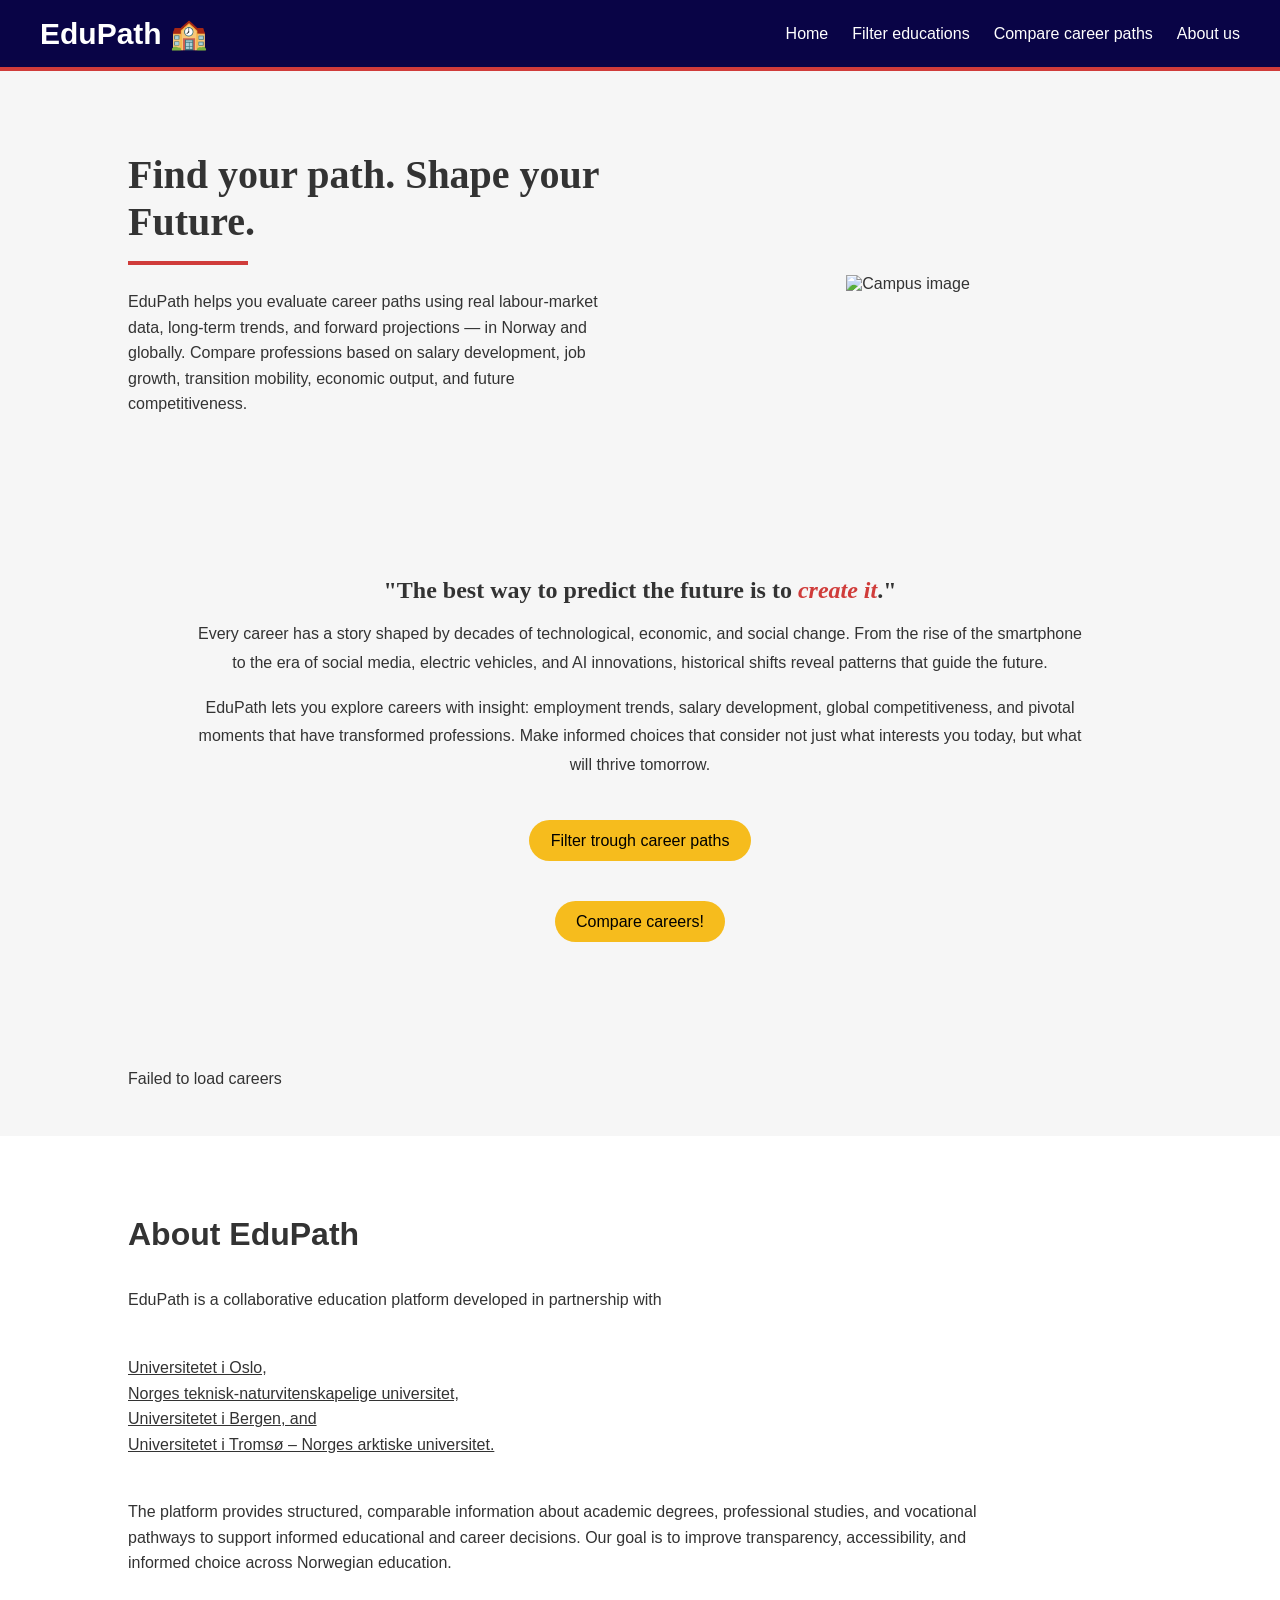
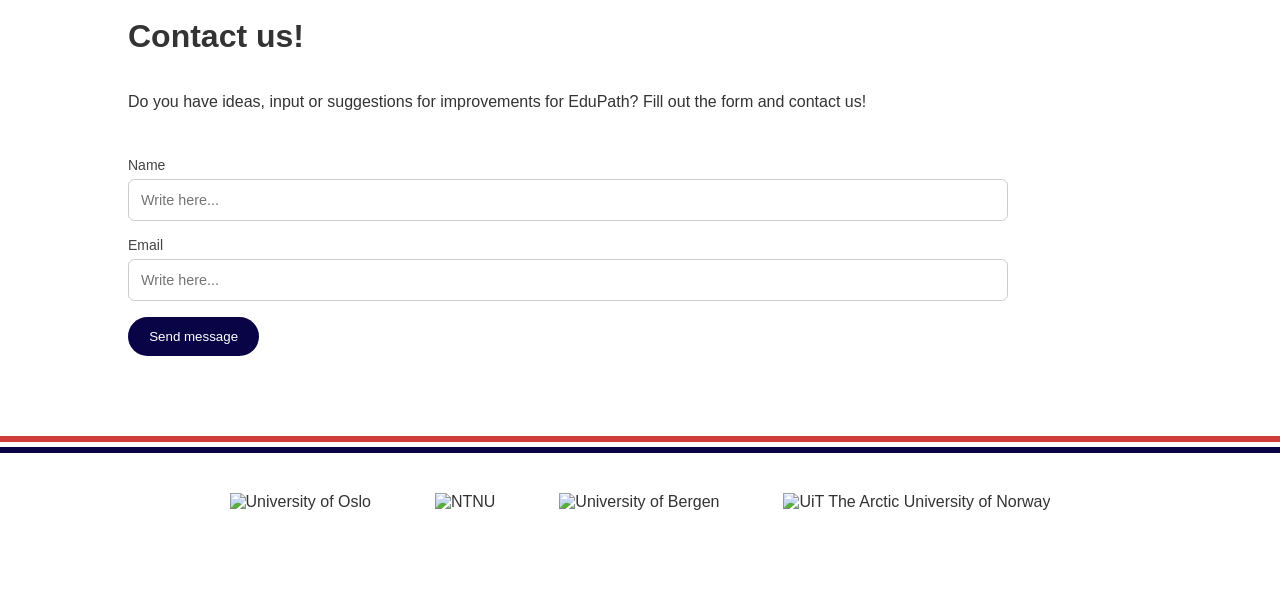
==== index.html @ 2c5219be "Rename mainpage.html to index.html" ====
<!DOCTYPE html>
<html lang="en">
<head>
    <meta charset="UTF-8" />
    <meta name="viewport" content="width=device-width, initial-scale=1.0"/>
    <title>EduPath</title>
    <link rel="stylesheet" href="stylesheetmainpage.css"/>
</head>

<body>
    <!-- Navbar -->
    <nav class="navbar">
        <div class="logo">EduPath 🏫</div>
        <ul class="nav-links">
        <li><a href="../main-page/mainpage.html">Home</a></li>
        <li><a href="../main-page-with-filters/mainfilter.html">Filter educations</a></li>
        <li><a href="../comparison-page/comparisonpage.html">Compare career paths</a></li>
        <li><a href="../main-page/mainpage.html">About us</a></li>
        </ul>
    </nav>

    <!-- Hero -->
    <section class="hero">
        <div class="container hero-inner">
        <div class="hero-text">
            <h1>Find your path. Shape your Future.</h1>
            <div class="title-line"></div>
            <p>
            EduPath helps you evaluate career paths using real labour-market data,
            long-term trends, and forward projections — in Norway and globally.
            Compare professions based on salary development, job growth, transition
            mobility, economic output, and future competitiveness.
            </p>
        </div>

        <div class="hero-image">
            <img
            src="https://www.travelandleisure.com/thmb/E5szi7N2r1eN-8b3vkl5STvWz9o=/1500x0/filters:no_upscale():max_bytes(150000):strip_icc()/notre-dame-university-COLLEGECAMP0421-039ce0bfd40b4e429b825c6fb6ebfaa6.jpg"
            alt="Campus image"
            />
        </div>
        </div>
    </section>

    <!-- Quote -->
    <section class="quote-section">
        <div class="container">
        <h1>"The best way to predict the future is to <span class="highlight"><i>create it</i></span>."</h1>

        <p>
            Every career has a story shaped by decades of technological, economic, and social change.
            From the rise of the smartphone to the era of social media, electric vehicles, and AI innovations,
            historical shifts reveal patterns that guide the future.
        </p>

        <p>
            EduPath lets you explore careers with insight: employment trends, salary development, global competitiveness,
            and pivotal moments that have transformed professions. Make informed choices that consider not just what
            interests you today, but what will thrive tomorrow.
        </p>

        <div class="button-container">
            <a href="../main-page-with-filters/mainfilter.html" class="view-button">Filter trough career paths</a>
        </div>

        <div class="button-container">
            <a href="../comparison-page/comparisonpage.html" class="view-button">Compare careers!</a>
        </div>
        </div>
    </section>

<!-- 9 Cards -->
<section class="cards-section">
    <div class="container">
    <div class="card-grid" id="cardGrid">
    </div>
    </div>
</section>

    <!-- About + Contact -->
    <section class="about-contact">
        <div class="container">
        <div class="about">
            <h2>About EduPath</h2>
            <br>

            <p>EduPath is a collaborative education platform developed in partnership with</p> <br>

            <p class="partners">
            Universitetet i Oslo,<br />
            Norges teknisk-naturvitenskapelige universitet,<br />
            Universitetet i Bergen, and<br />
            Universitetet i Tromsø – Norges arktiske universitet.
            </p> <br>

            <p>
            The platform provides structured, comparable information about academic degrees,
            professional studies, and vocational pathways to support informed educational
            and career decisions. Our goal is to improve transparency, accessibility,
            and informed choice across Norwegian education.
            </p>
            <br>
        </div>

        <div class="contact">
            <h2>Contact us!</h2>
            <br>

            <p>
            Do you have ideas, input or suggestions for improvements for EduPath?
            Fill out the form and contact us!
            </p>

            <br>

            <form class="contact-form">
            <div class="form-group">
                <label>Name</label>
                <input type="text" placeholder="Write here..." />
            </div>

            <div class="form-group">
                <label>Email</label>
                <input type="email" placeholder="Write here..." />
            </div>

            <button type="submit" class="form-button">Send message</button>
            </form>
        </div>
        </div>
    </section>

    <!-- Footer -->
    <footer class="footer">
        <div class="footer-lines">
        <div class="footer-line red"></div>
        <div class="footer-line blue"></div>
        </div>

        <div class="container footer-content">
        <div class="footer-logos">
            <img src="images/uio logo.png" alt="University of Oslo" />
            <img src="images/ntnu logo png.png" alt="NTNU" />
            <img src="images/uib logo.png" alt="University of Bergen" />
            <img src="images/uit logo png.png" alt="UiT The Arctic University of Norway" />
        </div>
        </div>
    </footer>
<!-- JS -->
<script src="scriptmainpage.js"></script>

</body>
</html>
---- stylesheetmainpage.css ----
* {
    margin: 0;
    padding: 0;
    box-sizing: border-box;
}

:root {
    --primary: #090446;
    --accent: #D03C3A;
    --secondary: #F6BC1D;
    --bg: #F6F6F6;
    --text: #333;
    --font: Arial, Helvetica, sans-serif;
}

body {
    font-family: var(--font);
    color: var(--text);
}
h1 {
    font-family: 'Times New Roman', Times, serif;
}
h2 {
    font-family: var(--font);
}

a {
    text-decoration: none;
    color: inherit;
}

.container {
    width: 80%;
    max-width: 1100px;
    margin: 0 auto;
}

.navbar {
    display: flex;
    justify-content: space-between;
    align-items: center;
    background-color: var(--primary);
    padding: 1rem 2.5rem;
    border-bottom: 0.25rem solid var(--accent);
    position: sticky;
    top: 0;
}

.logo {
    color: white;
    font-size: 1.875rem;
    font-weight: bold;
}

.nav-links {
    list-style: none;
    display: flex;
    gap: 1.5rem;
}

.nav-links a {
    color: white;
    font-weight: 500;
}

.hero {
    background-color: var(--bg);
    padding: 5rem 0;
}

.hero-inner {
    display: flex;
    justify-content: space-between;
    align-items: center;
    gap: 3rem;
}

.hero-text {
    flex: 1;
}

.hero-text h1 {
    font-size: 2.5rem;
}

.title-line {
    width: 7.5rem;
    height: 0.25rem;
    background-color: var(--accent);
    margin: 1rem 0 1.5rem 0;
}

.hero-text p {
    max-width: 35rem;
    line-height: 1.6;
}

.hero-image {
    flex: 1;
    display: flex;
    justify-content: center;
}

.hero-image img {
    max-width: 100%;
    height: auto;
}

.quote-section {
    background-color: var(--bg);
    text-align: center;
    padding: 5rem 0;
}

.quote-section blockquote {
    font-size: 2rem;
    font-weight: bold;
    max-width: 50rem;
    margin: 0 auto 1.5rem auto;
}

.quote-section p {
    max-width: 56.25rem;
    margin: 1rem auto;
    line-height: 1.8;
}

.highlight {
    color: var(--accent);
}

.button-container {
    display: flex;
    justify-content: center;
    margin-top: 2.5rem;
}

.view-button,
.card-button a,
.form-button {
    display: inline-flex;
    align-items: center;
    justify-content: center;
    padding: 0.6rem 1.2rem;
    border-radius: 2rem;
    border: 0.125rem solid transparent;
    font-family: var(--font);
    cursor: pointer;
}

.view-button {
    background-color: var(--secondary);
    color: black;
}

.view-button:hover {
    background-color: transparent;
    border-color: var(--secondary);
}

.card-button a {
    background-color: var(--primary);
    color: white;
}

.card-button a:hover {
    background-color: transparent;
    border-color: var(--primary);
    color: #000;
}

.form-button {
    background-color: var(--primary);
    color: white;
}

.form-button:hover {
    background-color: transparent;
    border-color: var(--primary);
    color: var(--primary);
}

.cards-section {
    background-color: var(--bg);
    padding: 3rem 0;
}

.card-grid {
    display: grid;
    grid-template-columns: repeat(3, 1fr);
    gap: 2rem;
}

.card {
    background-color: #e9e9e9;
    border-radius: 1rem;
    padding: 2rem;
    display: flex;
    flex-direction: column;
    gap: 1.25rem;
}

.card img {
    width: 100%;
    height: 12rem;
    object-fit: cover;
    border-radius: 0.5rem;
    display: block;
}

.tags {
    display: flex;
    flex-wrap: wrap;
    gap: 0.75rem;
}

.tag {
    border: 0.125rem solid var(--secondary);
    background-color: #F6BC1D33;
    padding: 0.5rem 1rem;
    border-radius: 2rem;
}

.card-button {
    margin-top: auto;
    display: flex;
    justify-content: flex-end;
}

.about-contact {
    background-color: white;
    padding: 5rem 0;
}

.about-contact h2 {
    font-size: 2rem;
    margin-bottom: 1rem;
}

.about-contact p {
    max-width: 55rem;
    line-height: 1.6;
    margin-bottom: 1.5rem;
}

.partners {
    text-decoration: underline;
}

.contact-form {
    max-width: 55rem;
}

.form-group {
    display: flex;
    flex-direction: column;
    margin-bottom: 1rem;
}

.form-group label {
    font-size: 0.875rem;
    margin-bottom: 0.4rem;
    color: #444;
}

.form-group input {
    padding: 0.75rem;
    border: 0.0625rem solid #ccc;
    border-radius: 0.4rem;
    font-size: 0.9rem;
}

.footer {
    background-color: white;
}

.footer-line.red {
    height: 0.4rem;
    background-color: var(--accent);
}

.footer-line.blue {
    height: 0.4rem;
    background-color: var(--primary);
    margin-top: 0.3rem;
}

.footer-content {
    padding: 2.5rem 0;
    text-align: center;
}

.footer-logos {
    display: flex;
    justify-content: center;
    align-items: center;
    gap: 4rem;
    margin-bottom: 1.25rem;
}

.footer-logos img {
    height: 3.5rem;
    width: auto;
    object-fit: contain;
}
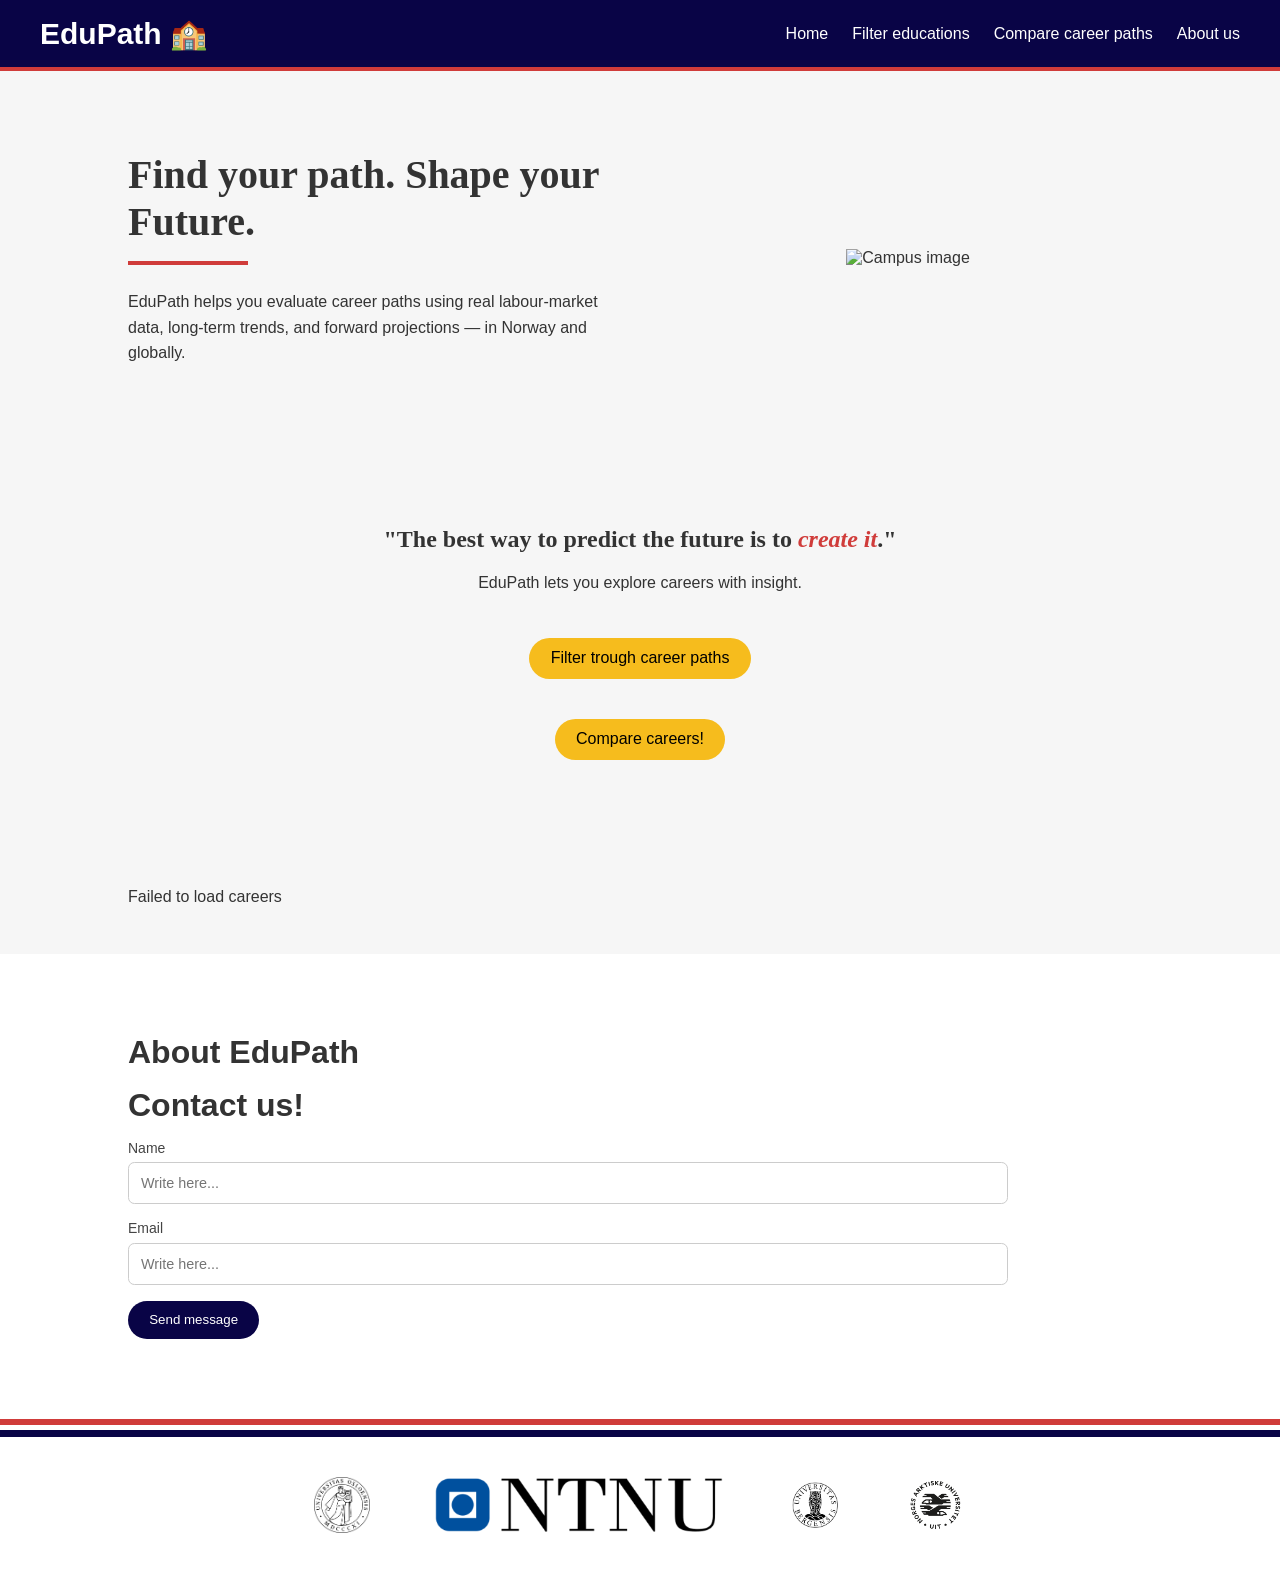
==== commit 1dc8b940: "Update index.html" ====
--- a/index.html
+++ b/index.html
@@ -12,141 +12,102 @@
     <nav class="navbar">
         <div class="logo">EduPath 🏫</div>
         <ul class="nav-links">
-        <li><a href="../main-page/mainpage.html">Home</a></li>
-        <li><a href="../main-page-with-filters/mainfilter.html">Filter educations</a></li>
-        <li><a href="../comparison-page/comparisonpage.html">Compare career paths</a></li>
-        <li><a href="../main-page/mainpage.html">About us</a></li>
+            <li><a href="index.html">Home</a></li>
+            <li><a href="mainfilter.html">Filter educations</a></li>
+            <li><a href="comparisonpage.html">Compare career paths</a></li>
+            <li><a href="detailedpage.html">About us</a></li>
         </ul>
     </nav>
 
     <!-- Hero -->
     <section class="hero">
         <div class="container hero-inner">
-        <div class="hero-text">
-            <h1>Find your path. Shape your Future.</h1>
-            <div class="title-line"></div>
-            <p>
-            EduPath helps you evaluate career paths using real labour-market data,
-            long-term trends, and forward projections — in Norway and globally.
-            Compare professions based on salary development, job growth, transition
-            mobility, economic output, and future competitiveness.
-            </p>
-        </div>
+            <div class="hero-text">
+                <h1>Find your path. Shape your Future.</h1>
+                <div class="title-line"></div>
+                <p>
+                EduPath helps you evaluate career paths using real labour-market data,
+                long-term trends, and forward projections — in Norway and globally.
+                </p>
+            </div>
 
-        <div class="hero-image">
-            <img
-            src="https://www.travelandleisure.com/thmb/E5szi7N2r1eN-8b3vkl5STvWz9o=/1500x0/filters:no_upscale():max_bytes(150000):strip_icc()/notre-dame-university-COLLEGECAMP0421-039ce0bfd40b4e429b825c6fb6ebfaa6.jpg"
-            alt="Campus image"
-            />
-        </div>
+            <div class="hero-image">
+                <img
+                src="https://www.travelandleisure.com/thmb/E5szi7N2r1eN-8b3vkl5STvWz9o=/1500x0/filters:no_upscale():max_bytes(150000):strip_icc()/notre-dame-university-COLLEGECAMP0421-039ce0bfd40b4e429b825c6fb6ebfaa6.jpg"
+                alt="Campus image"
+                />
+            </div>
         </div>
     </section>
 
     <!-- Quote -->
     <section class="quote-section">
         <div class="container">
-        <h1>"The best way to predict the future is to <span class="highlight"><i>create it</i></span>."</h1>
+            <h1>"The best way to predict the future is to <span class="highlight"><i>create it</i></span>."</h1>
 
-        <p>
-            Every career has a story shaped by decades of technological, economic, and social change.
-            From the rise of the smartphone to the era of social media, electric vehicles, and AI innovations,
-            historical shifts reveal patterns that guide the future.
-        </p>
+            <p>EduPath lets you explore careers with insight.</p>
 
-        <p>
-            EduPath lets you explore careers with insight: employment trends, salary development, global competitiveness,
-            and pivotal moments that have transformed professions. Make informed choices that consider not just what
-            interests you today, but what will thrive tomorrow.
-        </p>
+            <div class="button-container">
+                <a href="mainfilter.html" class="view-button">Filter trough career paths</a>
+            </div>
 
-        <div class="button-container">
-            <a href="../main-page-with-filters/mainfilter.html" class="view-button">Filter trough career paths</a>
-        </div>
-
-        <div class="button-container">
-            <a href="../comparison-page/comparisonpage.html" class="view-button">Compare careers!</a>
-        </div>
+            <div class="button-container">
+                <a href="comparisonpage.html" class="view-button">Compare careers!</a>
+            </div>
         </div>
     </section>
 
-<!-- 9 Cards -->
-<section class="cards-section">
-    <div class="container">
-    <div class="card-grid" id="cardGrid">
-    </div>
-    </div>
-</section>
+    <!-- Cards -->
+    <section class="cards-section">
+        <div class="container">
+            <div class="card-grid" id="cardGrid"></div>
+        </div>
+    </section>
 
     <!-- About + Contact -->
     <section class="about-contact">
         <div class="container">
-        <div class="about">
-            <h2>About EduPath</h2>
-            <br>
-
-            <p>EduPath is a collaborative education platform developed in partnership with</p> <br>
-
-            <p class="partners">
-            Universitetet i Oslo,<br />
-            Norges teknisk-naturvitenskapelige universitet,<br />
-            Universitetet i Bergen, and<br />
-            Universitetet i Tromsø – Norges arktiske universitet.
-            </p> <br>
-
-            <p>
-            The platform provides structured, comparable information about academic degrees,
-            professional studies, and vocational pathways to support informed educational
-            and career decisions. Our goal is to improve transparency, accessibility,
-            and informed choice across Norwegian education.
-            </p>
-            <br>
-        </div>
-
-        <div class="contact">
-            <h2>Contact us!</h2>
-            <br>
-
-            <p>
-            Do you have ideas, input or suggestions for improvements for EduPath?
-            Fill out the form and contact us!
-            </p>
-
-            <br>
-
-            <form class="contact-form">
-            <div class="form-group">
-                <label>Name</label>
-                <input type="text" placeholder="Write here..." />
+            <div class="about">
+                <h2>About EduPath</h2>
             </div>
 
-            <div class="form-group">
-                <label>Email</label>
-                <input type="email" placeholder="Write here..." />
+            <div class="contact">
+                <h2>Contact us!</h2>
+
+                <form class="contact-form">
+                    <div class="form-group">
+                        <label>Name</label>
+                        <input type="text" placeholder="Write here..." />
+                    </div>
+
+                    <div class="form-group">
+                        <label>Email</label>
+                        <input type="email" placeholder="Write here..." />
+                    </div>
+
+                    <button type="submit" class="form-button">Send message</button>
+                </form>
             </div>
-
-            <button type="submit" class="form-button">Send message</button>
-            </form>
-        </div>
         </div>
     </section>
 
     <!-- Footer -->
     <footer class="footer">
         <div class="footer-lines">
-        <div class="footer-line red"></div>
-        <div class="footer-line blue"></div>
+            <div class="footer-line red"></div>
+            <div class="footer-line blue"></div>
         </div>
 
         <div class="container footer-content">
-        <div class="footer-logos">
-            <img src="images/uio logo.png" alt="University of Oslo" />
-            <img src="images/ntnu logo png.png" alt="NTNU" />
-            <img src="images/uib logo.png" alt="University of Bergen" />
-            <img src="images/uit logo png.png" alt="UiT The Arctic University of Norway" />
-        </div>
+            <div class="footer-logos">
+                <img src="uio logo.png" alt="University of Oslo" />
+                <img src="ntnu logo png.png" alt="NTNU" />
+                <img src="uib logo.png" alt="University of Bergen" />
+                <img src="uit logo png.png" alt="UiT" />
+            </div>
         </div>
     </footer>
-<!-- JS -->
+
 <script src="scriptmainpage.js"></script>
 
 </body>
